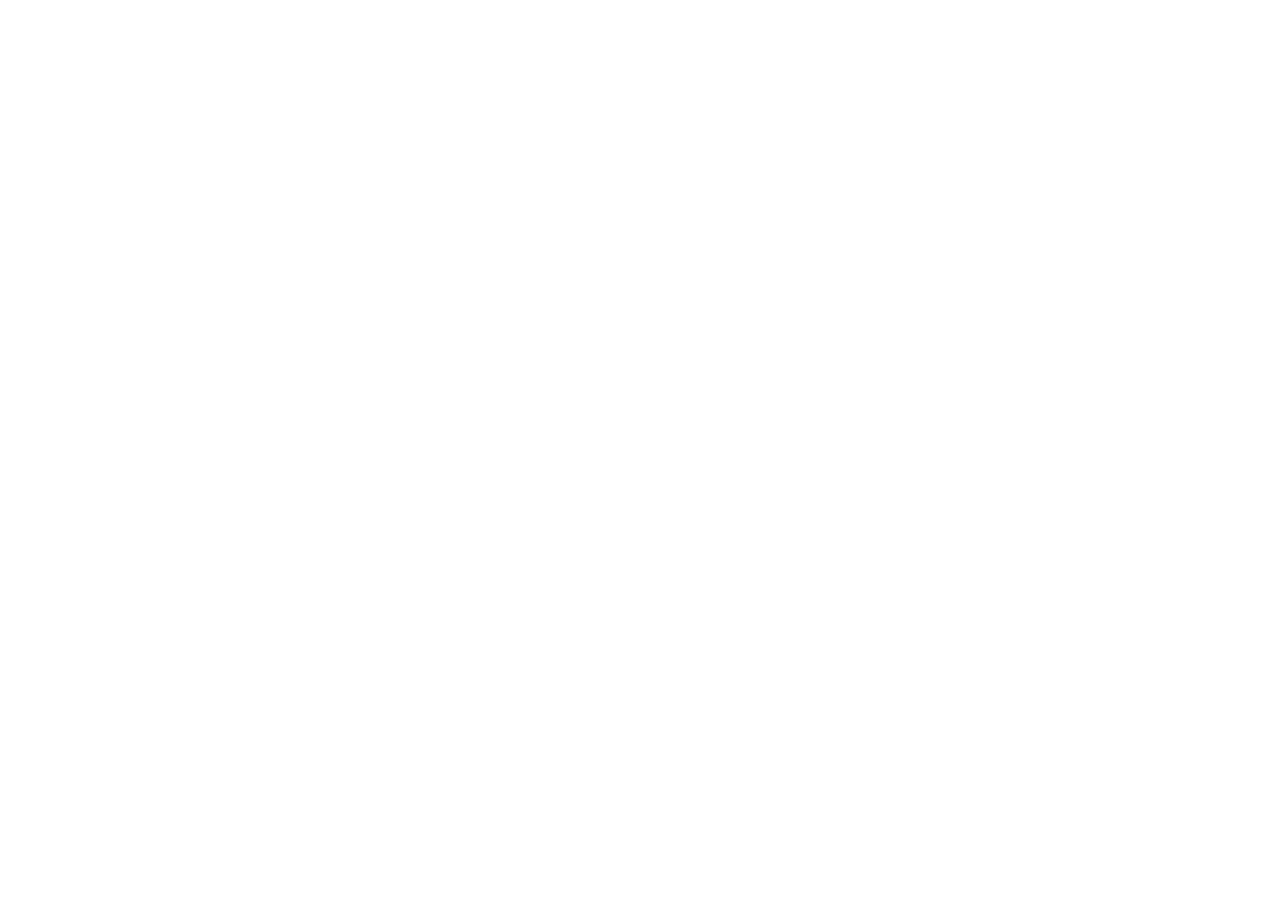
==== Index.html @ c505dc67 "add Index.html" ====
<!DOCTYPE html>
<html lang="en">
<head>
  <meta charset="UTF-8">
  <meta http-equiv="X-UA-Compatible" content="IE=edge">
  <meta name="viewport" content="width=device-width, initial-scale=1.0">
  <title>PORTFOLIO</title>
</head>
<body>
  
</body>
</html>
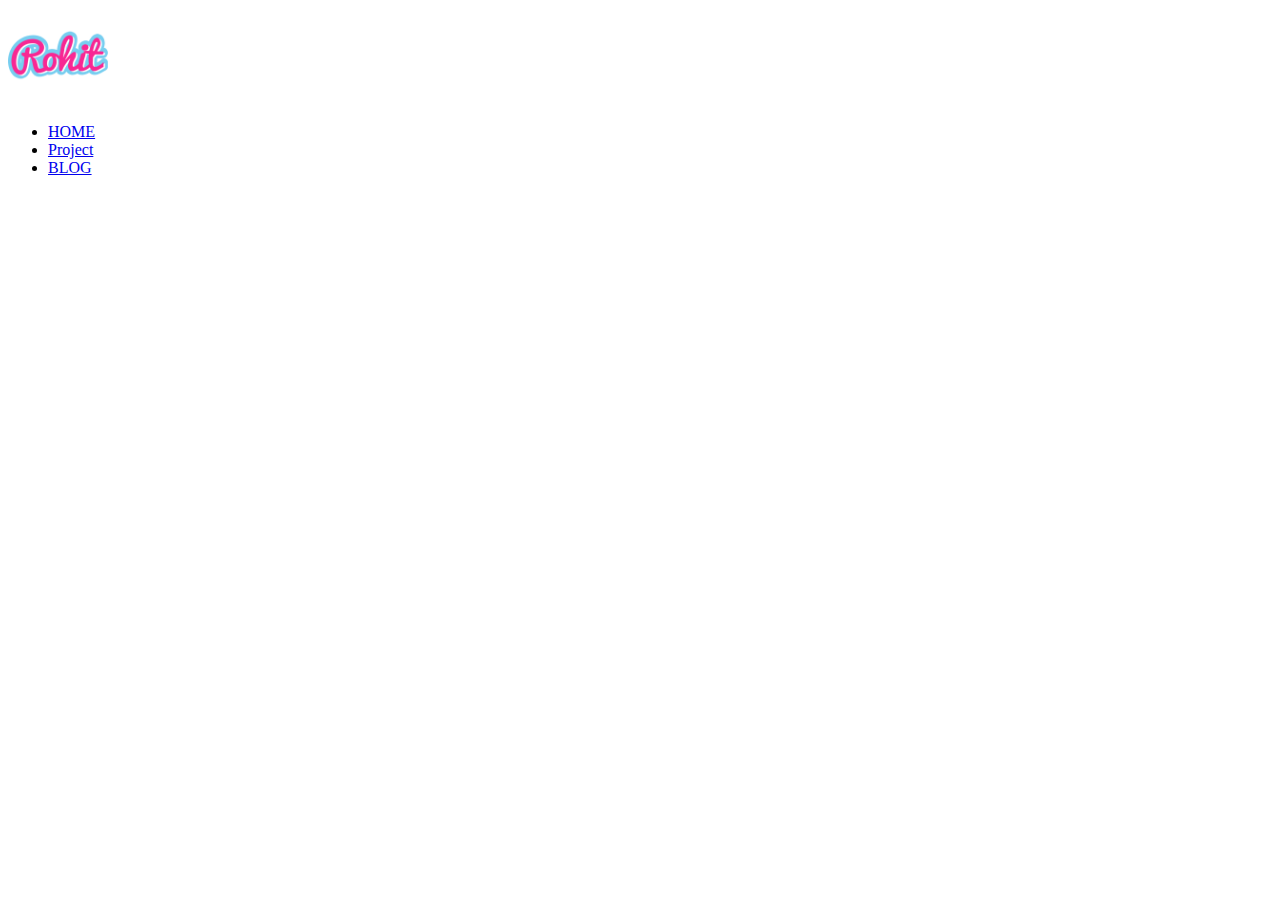
==== commit 0085c5ad: "add Index.html" ====
--- a/Index.html
+++ b/Index.html
@@ -7,6 +7,35 @@
   <title>PORTFOLIO</title>
 </head>
 <body>
-  
+  <nav>
+    <div class="logo">
+      <image src="./logo.png"alt="logo" width="100"/>
+    </div>
+    <div  class="menu-links">
+      <ul>
+        <li><a href="#">HOME</a></li>
+        <li><a href="#">Project</a></li>
+        <li><a href="#">BLOG</a></li>
+      </ul>
+    </div>
+  </nav>
+  <main>
+    <header>
+     
+    </header>
+    <section>
+      <div>
+        <h2></h2>
+        <p></p>
+      </div>
+    </section>
+    <section>
+      <div></div>
+    </section>
+    <section>
+      <div></div>
+    </section>
+  </main>
+ 
 </body>
 </html>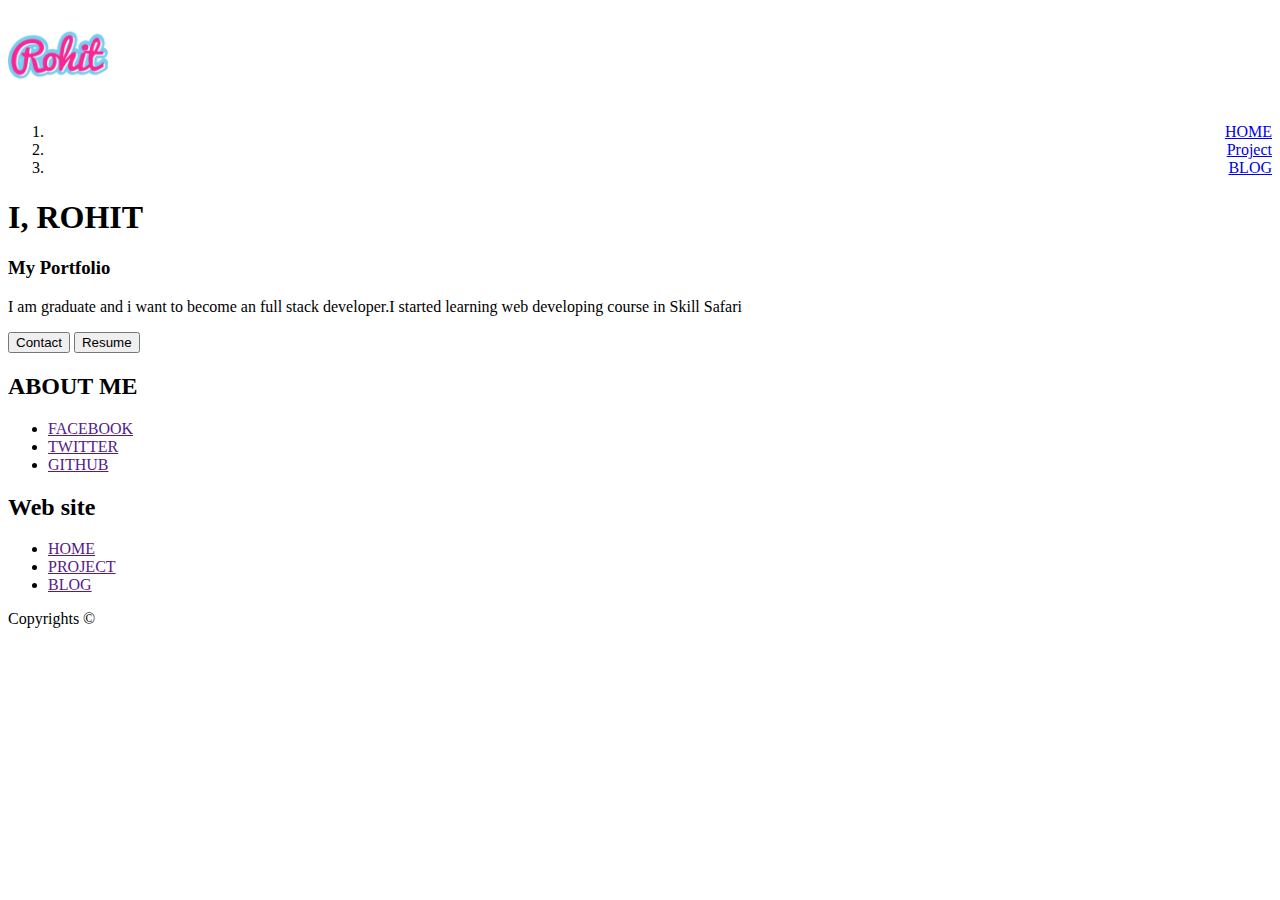
==== commit 48eaf72e: "Update index.html" ====
--- a/Index.html
+++ b/Index.html
@@ -5,6 +5,7 @@
   <meta http-equiv="X-UA-Compatible" content="IE=edge">
   <meta name="viewport" content="width=device-width, initial-scale=1.0">
   <title>PORTFOLIO</title>
+  <link rel="stylesheet" href="./styles/style.css"/>
 </head>
 <body>
   <nav>
@@ -12,16 +13,24 @@
       <image src="./logo.png"alt="logo" width="100"/>
     </div>
     <div  class="menu-links">
-      <ul>
+      <ol>
         <li><a href="#">HOME</a></li>
         <li><a href="#">Project</a></li>
         <li><a href="#">BLOG</a></li>
-      </ul>
+      </ol>
     </div>
   </nav>
   <main>
     <header>
-     
+      <div class="title">
+        <h1>I, ROHIT </h1>
+        <h3>My Portfolio</h3>
+        <p>I am graduate and i want to become an full stack developer.I started learning web developing course in Skill Safari</p>
+      </div>
+      <div>
+        <button>Contact</button>
+        <button>Resume</button>
+      </div>
     </header>
     <section>
       <div>
@@ -36,6 +45,29 @@
       <div></div>
     </section>
   </main>
- 
+  <footer>
+    <div>
+      <h2>ABOUT ME</h2>
+      <p></p>
+    </div>
+    <div class="Social links">
+      <ul>
+          <li><a href="">FACEBOOK</a></li>
+          <li><a href="">TWITTER</a></li>
+          <li><a href="">GITHUB</a></li>
+      </ul>
+    </div>
+    <div >
+      <h2>Web site</h2>
+      <ul>
+        <li><a href="">HOME</a></li>
+        <li><a href="">PROJECT</a></li>
+        <li><a href="">BLOG</a></li>
+      </ul>
+    </div>
+    <div>
+      <p>Copyrights &copy;</p>
+    </div>
+  </footer>
 </body>
 </html>--- a/styles/style.css
+++ b/styles/style.css
@@ -0,0 +1,14 @@
+@import url('https://fonts.googleapis.com/css2?family=Poppins:wght@400;500;700&display=swap');
+body{
+  
+}
+.logo{
+  text-align: left;
+}
+.menu-links{
+  text-align: right;
+  margin-bottom: 200px;
+  display: inline;
+  position: relative;
+  background-color: aqua;
+}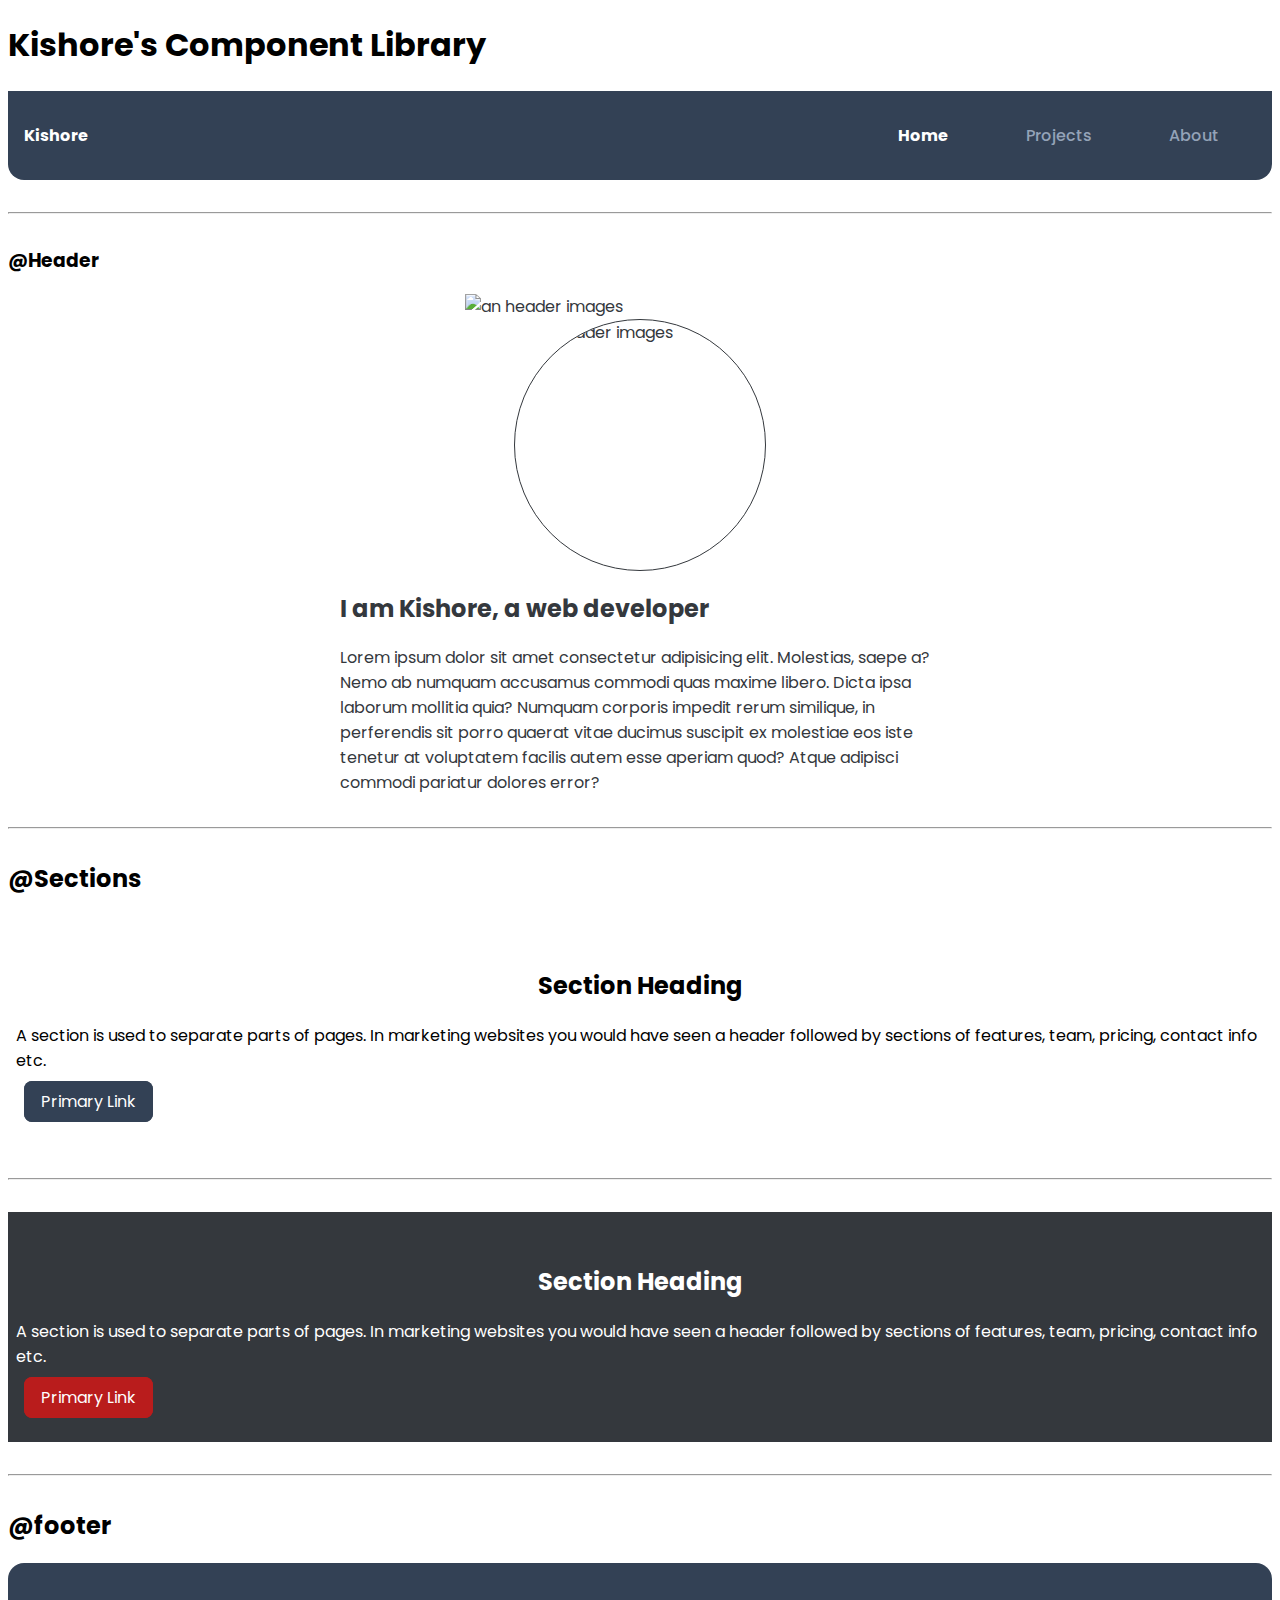
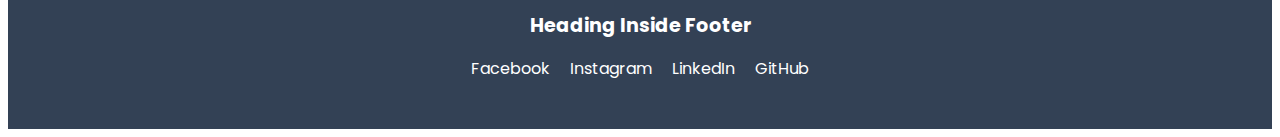
==== commit dbfeddd0: "update index.html" ====
--- a/Index.html
+++ b/Index.html
@@ -1,73 +1,76 @@
 <!DOCTYPE html>
 <html lang="en">
-<head>
-  <meta charset="UTF-8">
-  <meta http-equiv="X-UA-Compatible" content="IE=edge">
-  <meta name="viewport" content="width=device-width, initial-scale=1.0">
-  <title>PORTFOLIO</title>
-  <link rel="stylesheet" href="./styles/style.css"/>
-</head>
-<body>
-  <nav>
-    <div class="logo">
-      <image src="./logo.png"alt="logo" width="100"/>
-    </div>
-    <div  class="menu-links">
-      <ol>
-        <li><a href="#">HOME</a></li>
-        <li><a href="#">Project</a></li>
-        <li><a href="#">BLOG</a></li>
-      </ol>
-    </div>
-  </nav>
-  <main>
-    <header>
-      <div class="title">
-        <h1>I, ROHIT </h1>
-        <h3>My Portfolio</h3>
-        <p>I am graduate and i want to become an full stack developer.I started learning web developing course in Skill Safari</p>
+  <head>
+    <meta charset="UTF-8" />
+    <meta http-equiv="X-UA-Compatible" content="IE=edge" />
+    <meta name="viewport" content="width=device-width, initial-scale=1.0" />
+    <title>Kishore - Component Library</title>
+    <link rel="stylesheet" href="style.css" />
+  </head>
+  <body>
+    <h1 id="title">Kishore's Component Library</h1>
+    <nav class="navigation">
+      <div class="container-fluid">
+        <div class="brand-name">Kishore</div>
+        <ul>
+          <li><a href="#" class="link active">Home</a></li>
+          <li><a href="#" class="link">Projects</a></li>
+          <li><a href="#" class="link">About</a></li>
+        </ul>
       </div>
-      <div>
-        <button>Contact</button>
-        <button>Resume</button>
+    </nav>
+    <hr />
+    <h3>@Header</h3>
+    <header class="container hero">
+      <img src="./images/header.svg" alt="an header images" />
+
+      <img src="./images/header.svg" alt="an header images" class="profile" />
+
+      <h2>I am Kishore, a web developer</h2>
+      <p>
+        Lorem ipsum dolor sit amet consectetur adipisicing elit. Molestias,
+        saepe a? Nemo ab numquam accusamus commodi quas maxime libero. Dicta
+        ipsa laborum mollitia quia? Numquam corporis impedit rerum similique, in
+        perferendis sit porro quaerat vitae ducimus suscipit ex molestiae eos
+        iste tenetur at voluptatem facilis autem esse aperiam quod? Atque
+        adipisci commodi pariatur dolores error?
+      </p>
+    </header>
+
+    <hr />
+    <h2>@Sections</h2>
+    <section>
+      <h2>Section Heading</h2>
+      <p>
+        A section is used to separate parts of pages. In marketing websites you
+        would have seen a header followed by sections of features, team,
+        pricing, contact info etc.
+      </p>
+      <a href="#" class="link primary-link">Primary Link</a>
+    </section>
+    <hr />
+
+    <section class="gray">
+      <h2>Section Heading</h2>
+      <p>
+        A section is used to separate parts of pages. In marketing websites you
+        would have seen a header followed by sections of features, team,
+        pricing, contact info etc.
+      </p>
+      <a href="#" class="link secondary-link">Primary Link</a>
+    </section>
+    <hr />
+    <h2>@footer</h2>
+    <footer>
+      <div class="container-fluid">
+        <h2>Heading Inside Footer</h2>
+        <ul class="list-inline">
+          <li><a href="#">Facebook</a></li>
+          <li><a href="#">Instagram</a></li>
+          <li><a href="#">LinkedIn</a></li>
+          <li><a href="#">GitHub</a></li>
+        </ul>
       </div>
-    </header>
-    <section>
-      <div>
-        <h2></h2>
-        <p></p>
-      </div>
-    </section>
-    <section>
-      <div></div>
-    </section>
-    <section>
-      <div></div>
-    </section>
-  </main>
-  <footer>
-    <div>
-      <h2>ABOUT ME</h2>
-      <p></p>
-    </div>
-    <div class="Social links">
-      <ul>
-          <li><a href="">FACEBOOK</a></li>
-          <li><a href="">TWITTER</a></li>
-          <li><a href="">GITHUB</a></li>
-      </ul>
-    </div>
-    <div >
-      <h2>Web site</h2>
-      <ul>
-        <li><a href="">HOME</a></li>
-        <li><a href="">PROJECT</a></li>
-        <li><a href="">BLOG</a></li>
-      </ul>
-    </div>
-    <div>
-      <p>Copyrights &copy;</p>
-    </div>
-  </footer>
-</body>
-</html>+    </footer>
+  </body>
+</html>
--- a/style.css
+++ b/style.css
@@ -0,0 +1,187 @@
+@import url('https://fonts.googleapis.com/css2?family=Poppins:wght@400;500;700&display=swap');
+/* 
+* {
+  margin: 0;
+  padding: 0;
+  box-sizing: border-box;
+} */
+
+:root {
+  --primary: #334155;
+  --secondary: #b91c1c;
+  --gray: #94a3b8;
+  --dark-gray: #34383d;
+  --white: #ffffff;
+}
+
+body {
+  font-family: 'Poppins', sans-serif;
+}
+
+hr {
+  margin: 2rem 0;
+}
+
+#title {
+  font-size: 2rem;
+}
+
+/* px, em, rem  1rem = 16px*/
+
+/* containers */
+.container-fluid {
+  padding-left: 1rem;
+  padding-right: 1rem;
+}
+
+.container {
+  margin: auto;
+  /* padding-left: 1rem;
+  padding-right: 1rem; */
+  padding: 0 1rem;
+  max-width: 600px;
+}
+
+/* Links */
+
+.link {
+  min-width: 140px;
+  width: max-content;
+  padding: 0.5rem 1rem;
+  margin: 0.5rem;
+  text-decoration: none;
+  transition: transform 0.2s;
+}
+
+/* .link:hover {
+  transform: scale(1.2);
+} */
+
+.primary-link {
+  color: var(--white);
+  background-color: var(--primary);
+  border: 1px solid var(--primary);
+  border-radius: 0.5rem;
+}
+
+.secondary-link {
+  color: var(--white);
+  background-color: var(--secondary);
+  border: 1px solid var(--secondary);
+  border-radius: 0.5rem;
+}
+
+.primary-link-outline {
+  color: var(--dark-gray);
+  border: 1px solid var(--primary);
+  border-radius: 0.5rem;
+}
+
+.secondary-link-outline {
+  color: var(--dark-gray);
+  border: 1px solid var(--secondary);
+  border-radius: 0.5rem;
+}
+/* Lists */
+
+.unlisted {
+  list-style: none;
+}
+
+.list-inline li {
+  display: inline;
+  padding: 0rem 0.5rem;
+}
+
+/* nav */
+.navigation {
+  background-color: var(--primary);
+  padding: 1rem 0rem;
+  color: var(--white);
+  border-bottom-left-radius: 1rem;
+  border-bottom-right-radius: 1rem;
+  position: relative;
+}
+
+.navigation .brand-name {
+  font-weight: 700;
+  position: absolute;
+}
+
+.navigation ul {
+  list-style: none;
+  text-align: right;
+}
+
+.navigation ul li {
+  display: inline-block;
+  padding: 0 0.8rem;
+}
+
+.navigation ul li a {
+  font-weight: 500;
+  color: var(--gray);
+}
+
+.navigation ul li a.active {
+  font-weight: 700;
+  color: var(--white);
+}
+
+/* Header */
+.hero {
+  color: var(--dark-gray);
+  display: block;
+}
+
+.hero img {
+  max-width: 350px;
+  margin: auto;
+  display: block;
+}
+.hero img.profile {
+  height: 250px;
+  width: 250px;
+  border-radius: 50%;
+  border: 1px solid var(--dark-gray);
+}
+
+/* sections */
+section {
+  padding: 2rem 0.5rem;
+}
+
+section h2 {
+  text-align: center;
+  font-weight: 700;
+}
+
+section.gray {
+  background-color: var(--dark-gray);
+  color: var(--white);
+}
+
+/* footer */
+
+footer {
+  background-color: var(--primary);
+  color: var(--white);
+  padding: 2rem 0;
+  border-top-left-radius: 1rem;
+  border-top-right-radius: 1rem;
+  text-align: center;
+}
+
+footer h2 {
+  font-weight: 700;
+  font-size: larger;
+}
+
+footer ul {
+  padding-inline-start: 0px;
+}
+
+footer ul li a {
+  text-decoration: none;
+  color: var(--white);
+}
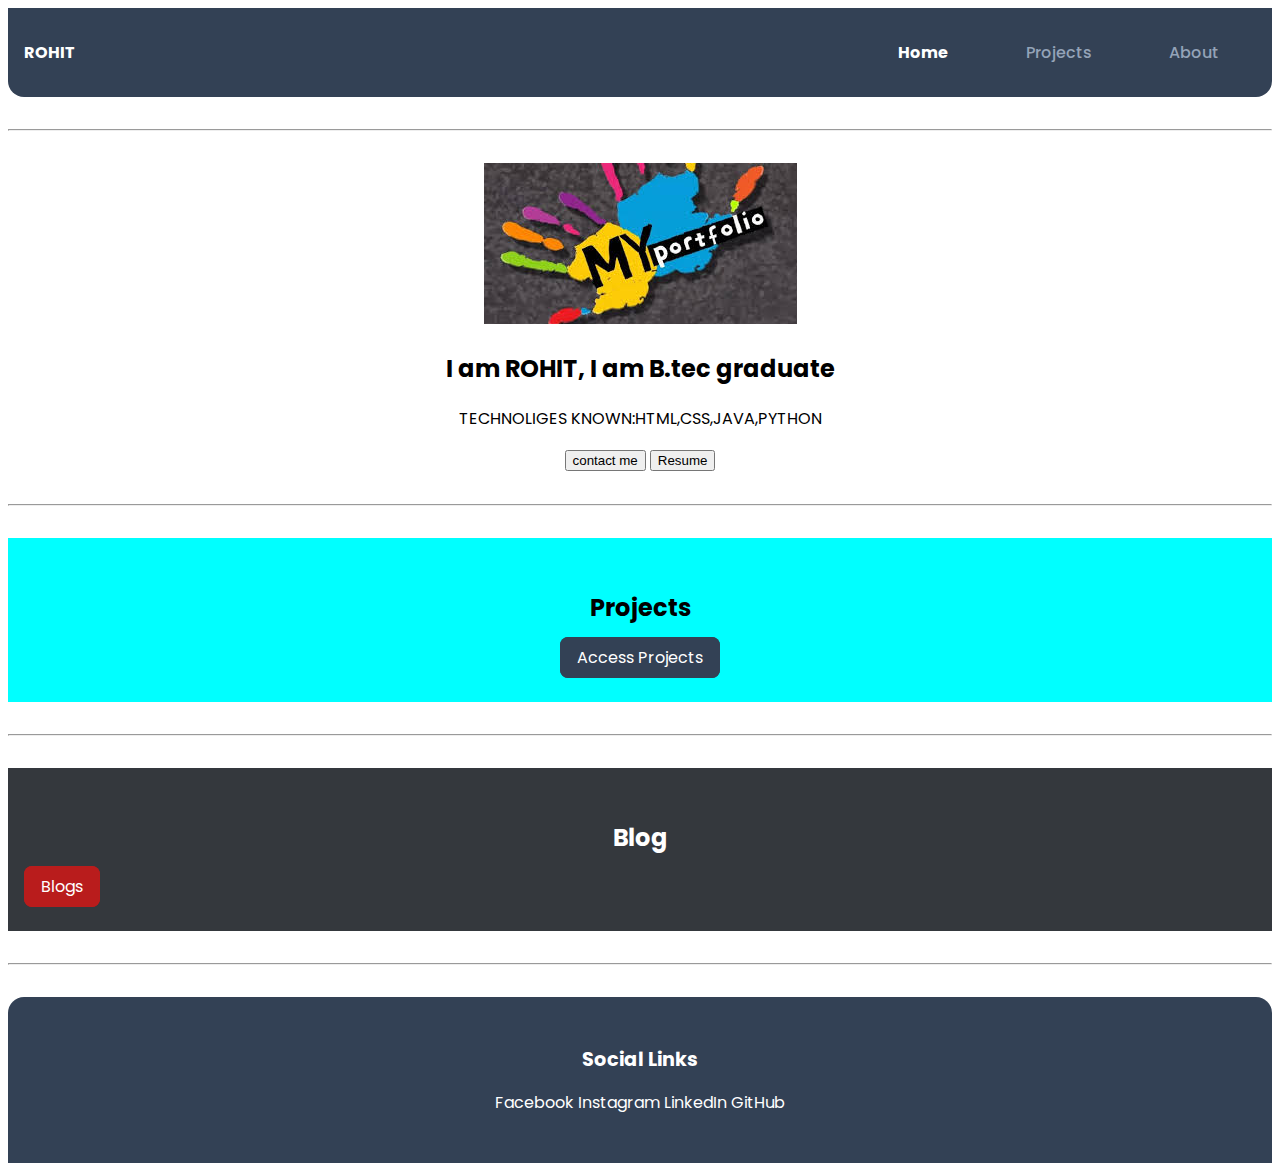
==== commit beb3e042: "Update Index.html" ====
--- a/Index.html
+++ b/Index.html
@@ -4,14 +4,13 @@
     <meta charset="UTF-8" />
     <meta http-equiv="X-UA-Compatible" content="IE=edge" />
     <meta name="viewport" content="width=device-width, initial-scale=1.0" />
-    <title>Kishore - Component Library</title>
+    <title>ROHIT PORTFOLIO</title>
     <link rel="stylesheet" href="style.css" />
   </head>
   <body>
-    <h1 id="title">Kishore's Component Library</h1>
     <nav class="navigation">
-      <div class="container-fluid">
-        <div class="brand-name">Kishore</div>
+      <div class="nav">
+        <div class="title">ROHIT</div>
         <ul>
           <li><a href="#" class="link active">Home</a></li>
           <li><a href="#" class="link">Projects</a></li>
@@ -20,50 +19,31 @@
       </div>
     </nav>
     <hr />
-    <h3>@Header</h3>
-    <header class="container hero">
-      <img src="./images/header.svg" alt="an header images" />
-
-      <img src="./images/header.svg" alt="an header images" class="profile" />
-
-      <h2>I am Kishore, a web developer</h2>
+    <header class="image">
+      <img src="./image.jpg" alt="an header images" />
+      <h2>I am ROHIT, I am B.tec graduate </h2>
       <p>
-        Lorem ipsum dolor sit amet consectetur adipisicing elit. Molestias,
-        saepe a? Nemo ab numquam accusamus commodi quas maxime libero. Dicta
-        ipsa laborum mollitia quia? Numquam corporis impedit rerum similique, in
-        perferendis sit porro quaerat vitae ducimus suscipit ex molestiae eos
-        iste tenetur at voluptatem facilis autem esse aperiam quod? Atque
-        adipisci commodi pariatur dolores error?
+        TECHNOLIGES KNOWN:HTML,CSS,JAVA,PYTHON
       </p>
+      <div class="buttons">
+        <Button class="btn1">contact me</Button>
+        <button class="btn2">Resume</button>
+      </div>     
     </header>
-
-    <hr />
-    <h2>@Sections</h2>
-    <section>
-      <h2>Section Heading</h2>
-      <p>
-        A section is used to separate parts of pages. In marketing websites you
-        would have seen a header followed by sections of features, team,
-        pricing, contact info etc.
-      </p>
-      <a href="#" class="link primary-link">Primary Link</a>
+     <hr />
+    <section class="project">
+      <h2>Projects</h2>
+      <a href="#" class="link primary-link">Access Projects</a>
     </section>
     <hr />
-
     <section class="gray">
-      <h2>Section Heading</h2>
-      <p>
-        A section is used to separate parts of pages. In marketing websites you
-        would have seen a header followed by sections of features, team,
-        pricing, contact info etc.
-      </p>
-      <a href="#" class="link secondary-link">Primary Link</a>
+      <h2>Blog</h2>
+      <a href="#" class="link secondary-link">Blogs</a>
     </section>
     <hr />
-    <h2>@footer</h2>
     <footer>
-      <div class="container-fluid">
-        <h2>Heading Inside Footer</h2>
+      <div class="main">
+        <h2>Social Links</h2>
         <ul class="list-inline">
           <li><a href="#">Facebook</a></li>
           <li><a href="#">Instagram</a></li>
--- a/style.css
+++ b/style.css
@@ -12,6 +12,8 @@
   --gray: #94a3b8;
   --dark-gray: #34383d;
   --white: #ffffff;
+  --blue:#0096c7;
+
 }
 
 body {
@@ -29,19 +31,10 @@
 /* px, em, rem  1rem = 16px*/
 
 /* containers */
-.container-fluid {
+.nav {
   padding-left: 1rem;
   padding-right: 1rem;
 }
-
-.container {
-  margin: auto;
-  /* padding-left: 1rem;
-  padding-right: 1rem; */
-  padding: 0 1rem;
-  max-width: 600px;
-}
-
 /* Links */
 
 .link {
@@ -52,16 +45,12 @@
   text-decoration: none;
   transition: transform 0.2s;
 }
-
-/* .link:hover {
-  transform: scale(1.2);
-} */
-
 .primary-link {
   color: var(--white);
   background-color: var(--primary);
   border: 1px solid var(--primary);
   border-radius: 0.5rem;
+  text-align: center;
 }
 
 .secondary-link {
@@ -69,30 +58,8 @@
   background-color: var(--secondary);
   border: 1px solid var(--secondary);
   border-radius: 0.5rem;
+  text-align: center;
 }
-
-.primary-link-outline {
-  color: var(--dark-gray);
-  border: 1px solid var(--primary);
-  border-radius: 0.5rem;
-}
-
-.secondary-link-outline {
-  color: var(--dark-gray);
-  border: 1px solid var(--secondary);
-  border-radius: 0.5rem;
-}
-/* Lists */
-
-.unlisted {
-  list-style: none;
-}
-
-.list-inline li {
-  display: inline;
-  padding: 0rem 0.5rem;
-}
-
 /* nav */
 .navigation {
   background-color: var(--primary);
@@ -103,9 +70,12 @@
   position: relative;
 }
 
-.navigation .brand-name {
+.navigation .title {
   font-weight: 700;
   position: absolute;
+}
+.link:hover{
+  color: azure;
 }
 
 .navigation ul {
@@ -129,23 +99,14 @@
 }
 
 /* Header */
-.hero {
-  color: var(--dark-gray);
-  display: block;
+.image{
+  text-align: center;
 }
+.btn1:hover{
+  transform: scale(1,2);
+  background-color:var(--secondary);
 
-.hero img {
-  max-width: 350px;
-  margin: auto;
-  display: block;
 }
-.hero img.profile {
-  height: 250px;
-  width: 250px;
-  border-radius: 50%;
-  border: 1px solid var(--dark-gray);
-}
-
 /* sections */
 section {
   padding: 2rem 0.5rem;
@@ -159,6 +120,10 @@
 section.gray {
   background-color: var(--dark-gray);
   color: var(--white);
+}
+.project{
+  background-color: aqua;
+  text-align: center;
 }
 
 /* footer */
@@ -185,3 +150,6 @@
   text-decoration: none;
   color: var(--white);
 }
+.list-inline li{
+  display: inline;
+}
